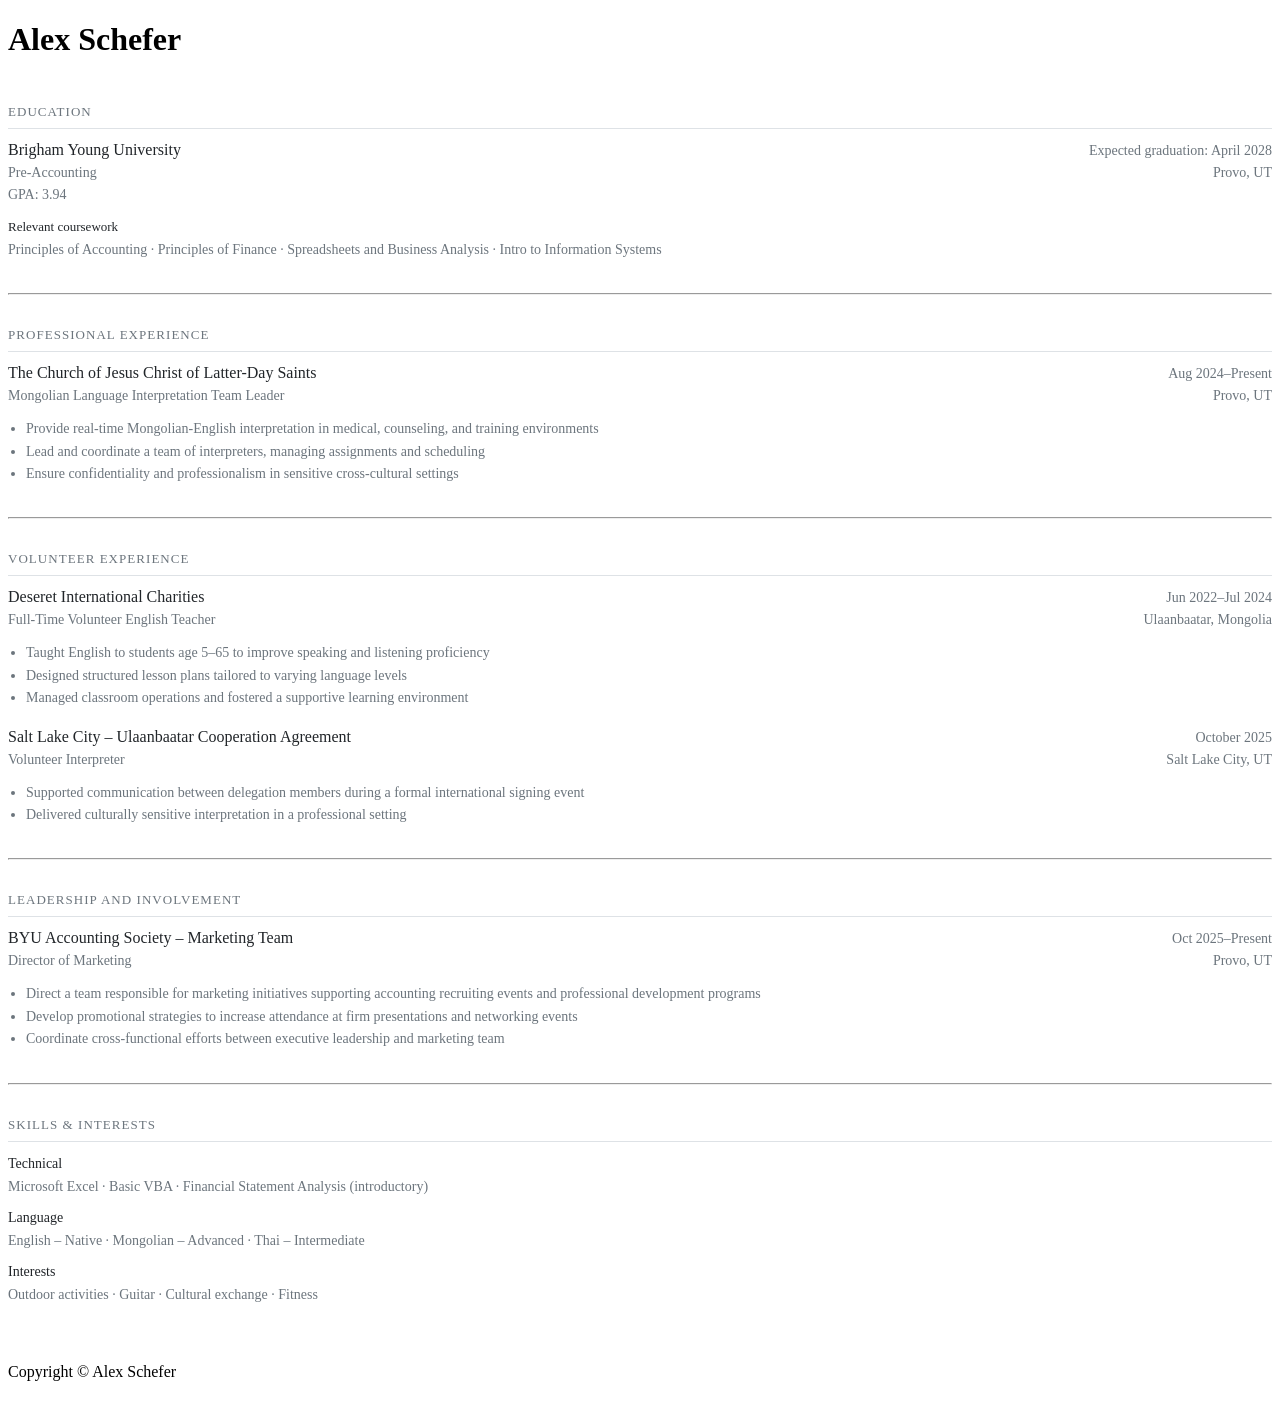
==== index.html @ 232545e4 "Add files via upload" ====
<!DOCTYPE html>
<html lang="en">
<head>
    <meta charset="utf-8" />
    <meta name="viewport" content="width=device-width, initial-scale=1, shrink-to-fit=no" />
    <title>Alex Schefer | Resume</title>

    <link href="https://fonts.googleapis.com/css?family=Lora:400,700,400italic,700italic" rel="stylesheet" type="text/css" />
    <link href="https://fonts.googleapis.com/css?family=Open+Sans:300italic,400italic,600italic,700italic,800italic,400,300,600,700,800" rel="stylesheet" type="text/css" />
    <link href="../css/styles.css" rel="stylesheet" />
</head>
<body>

    <header class="masthead" style="background-image: url('../assets/img/linkedin.png')">
        <div class="container position-relative px-4 px-lg-5">
            <div class="row gx-4 gx-lg-5 justify-content-center">
                <div class="col-md-10 col-lg-8 col-xl-7">
                    <div class="site-heading">
                        <h1>Alex Schefer</h1>
                    </div>
                </div>
            </div>
        </div>
    </header>

    <main class="container px-4 px-lg-5">
        <div class="row gx-4 gx-lg-5 justify-content-center">
            <div class="col-md-10 col-lg-8 col-xl-7">

                <div style="padding: 1.5rem 0;">
                    <h2 style="font-size: 13px; font-weight: 500; letter-spacing: 0.08em; text-transform: uppercase; color: #6c757d; margin: 0 0 12px; border-bottom: 0.5px solid #dee2e6; padding-bottom: 8px;">
                        Education
                    </h2>

                    <div style="display: flex; flex-direction: column; gap: 6px;">
                        <div style="display: flex; justify-content: space-between; align-items: baseline; flex-wrap: wrap; gap: 4px;">
                            <span style="font-size: 16px; font-weight: 500; color: #212529;">Brigham Young University</span>
                            <span style="font-size: 14px; color: #6c757d;">Expected graduation: April 2028</span>
                        </div>

                        <div style="display: flex; justify-content: space-between; align-items: baseline; flex-wrap: wrap; gap: 4px;">
                            <span style="font-size: 14px; color: #6c757d;">Pre-Accounting</span>
                            <span style="font-size: 14px; color: #6c757d;">Provo, UT</span>
                        </div>

                        <div style="font-size: 14px; color: #6c757d;">GPA: 3.94</div>
                    </div>

                    <div style="margin-top: 14px;">
                        <span style="font-size: 13px; font-weight: 500; color: #212529;">Relevant coursework</span>
                        <p style="font-size: 14px; color: #6c757d; margin: 4px 0 0; line-height: 1.6;">
                            Principles of Accounting · Principles of Finance · Spreadsheets and Business Analysis · Intro to Information Systems
                        </p>
                    </div>
                </div>

                <hr class="my-4" />

                <div style="padding: 1.5rem 0;">
                    <h2 style="font-size: 13px; font-weight: 500; letter-spacing: 0.08em; text-transform: uppercase; color: #6c757d; margin: 0 0 12px; border-bottom: 0.5px solid #dee2e6; padding-bottom: 8px;">
                        Professional Experience
                    </h2>

                    <div style="display: flex; flex-direction: column; gap: 6px;">
                        <div style="display: flex; justify-content: space-between; align-items: baseline; flex-wrap: wrap; gap: 4px;">
                            <span style="font-size: 16px; font-weight: 500; color: #212529;">The Church of Jesus Christ of Latter-Day Saints</span>
                            <span style="font-size: 14px; color: #6c757d;">Aug 2024–Present</span>
                        </div>

                        <div style="display: flex; justify-content: space-between; align-items: baseline; flex-wrap: wrap; gap: 4px;">
                            <span style="font-size: 14px; color: #6c757d;">Mongolian Language Interpretation Team Leader</span>
                            <span style="font-size: 14px; color: #6c757d;">Provo, UT</span>
                        </div>
                    </div>

                    <div style="margin-top: 14px;">
                        <ul style="margin: 0; padding-left: 18px; color: #6c757d; font-size: 14px; line-height: 1.6;">
                            <li>Provide real-time Mongolian-English interpretation in medical, counseling, and training environments</li>
                            <li>Lead and coordinate a team of interpreters, managing assignments and scheduling</li>
                            <li>Ensure confidentiality and professionalism in sensitive cross-cultural settings</li>
                        </ul>
                    </div>
                </div>

                <hr class="my-4" />

                <div style="padding: 1.5rem 0;">
                    <h2 style="font-size: 13px; font-weight: 500; letter-spacing: 0.08em; text-transform: uppercase; color: #6c757d; margin: 0 0 12px; border-bottom: 0.5px solid #dee2e6; padding-bottom: 8px;">
                        Volunteer Experience
                    </h2>

                    <div style="display: flex; flex-direction: column; gap: 6px;">
                        <div style="display: flex; justify-content: space-between; align-items: baseline; flex-wrap: wrap; gap: 4px;">
                            <span style="font-size: 16px; font-weight: 500; color: #212529;">Deseret International Charities</span>
                            <span style="font-size: 14px; color: #6c757d;">Jun 2022–Jul 2024</span>
                        </div>

                        <div style="display: flex; justify-content: space-between; align-items: baseline; flex-wrap: wrap; gap: 4px;">
                            <span style="font-size: 14px; color: #6c757d;">Full-Time Volunteer English Teacher</span>
                            <span style="font-size: 14px; color: #6c757d;">Ulaanbaatar, Mongolia</span>
                        </div>
                    </div>

                    <div style="margin-top: 14px;">
                        <ul style="margin: 0; padding-left: 18px; color: #6c757d; font-size: 14px; line-height: 1.6;">
                            <li>Taught English to students age 5–65 to improve speaking and listening proficiency</li>
                            <li>Designed structured lesson plans tailored to varying language levels</li>
                            <li>Managed classroom operations and fostered a supportive learning environment</li>
                        </ul>
                    </div>

                    <div style="height: 18px;"></div>

                    <div style="display: flex; flex-direction: column; gap: 6px;">
                        <div style="display: flex; justify-content: space-between; align-items: baseline; flex-wrap: wrap; gap: 4px;">
                            <span style="font-size: 16px; font-weight: 500; color: #212529;">Salt Lake City – Ulaanbaatar Cooperation Agreement</span>
                            <span style="font-size: 14px; color: #6c757d;">October 2025</span>
                        </div>

                        <div style="display: flex; justify-content: space-between; align-items: baseline; flex-wrap: wrap; gap: 4px;">
                            <span style="font-size: 14px; color: #6c757d;">Volunteer Interpreter</span>
                            <span style="font-size: 14px; color: #6c757d;">Salt Lake City, UT</span>
                        </div>
                    </div>

                    <div style="margin-top: 14px;">
                        <ul style="margin: 0; padding-left: 18px; color: #6c757d; font-size: 14px; line-height: 1.6;">
                            <li>Supported communication between delegation members during a formal international signing event</li>
                            <li>Delivered culturally sensitive interpretation in a professional setting</li>
                        </ul>
                    </div>
                </div>

                <hr class="my-4" />

                <div style="padding: 1.5rem 0;">
                    <h2 style="font-size: 13px; font-weight: 500; letter-spacing: 0.08em; text-transform: uppercase; color: #6c757d; margin: 0 0 12px; border-bottom: 0.5px solid #dee2e6; padding-bottom: 8px;">
                        Leadership and Involvement
                    </h2>

                    <div style="display: flex; flex-direction: column; gap: 6px;">
                        <div style="display: flex; justify-content: space-between; align-items: baseline; flex-wrap: wrap; gap: 4px;">
                            <span style="font-size: 16px; font-weight: 500; color: #212529;">BYU Accounting Society – Marketing Team</span>
                            <span style="font-size: 14px; color: #6c757d;">Oct 2025–Present</span>
                        </div>

                        <div style="display: flex; justify-content: space-between; align-items: baseline; flex-wrap: wrap; gap: 4px;">
                            <span style="font-size: 14px; color: #6c757d;">Director of Marketing</span>
                            <span style="font-size: 14px; color: #6c757d;">Provo, UT</span>
                        </div>
                    </div>

                    <div style="margin-top: 14px;">
                        <ul style="margin: 0; padding-left: 18px; color: #6c757d; font-size: 14px; line-height: 1.6;">
                            <li>Direct a team responsible for marketing initiatives supporting accounting recruiting events and professional development programs</li>
                            <li>Develop promotional strategies to increase attendance at firm presentations and networking events</li>
                            <li>Coordinate cross-functional efforts between executive leadership and marketing team</li>
                        </ul>
                    </div>
                </div>

                <hr class="my-4" />

                <div style="padding: 1.5rem 0;">
                    <h2 style="font-size: 13px; font-weight: 500; letter-spacing: 0.08em; text-transform: uppercase; color: #6c757d; margin: 0 0 12px; border-bottom: 0.5px solid #dee2e6; padding-bottom: 8px;">
                        Skills & Interests
                    </h2>

                    <div style="display: flex; flex-direction: column; gap: 10px;">
                        <div>
                            <span style="font-size: 14px; font-weight: 500; color: #212529;">Technical</span>
                            <p style="font-size: 14px; color: #6c757d; margin: 4px 0 0; line-height: 1.6;">
                                Microsoft Excel · Basic VBA · Financial Statement Analysis (introductory)
                            </p>
                        </div>

                        <div>
                            <span style="font-size: 14px; font-weight: 500; color: #212529;">Language</span>
                            <p style="font-size: 14px; color: #6c757d; margin: 4px 0 0; line-height: 1.6;">
                                English – Native · Mongolian – Advanced · Thai – Intermediate
                            </p>
                        </div>

                        <div>
                            <span style="font-size: 14px; font-weight: 500; color: #212529;">Interests</span>
                            <p style="font-size: 14px; color: #6c757d; margin: 4px 0 0; line-height: 1.6;">
                                Outdoor activities · Guitar · Cultural exchange · Fitness
                            </p>
                        </div>
                    </div>
                </div>

            </div>
        </div>
    </main>

    <footer class="border-top">
        <div class="container px-4 px-lg-5">
            <div class="small text-center text-muted fst-italic" style="padding: 2rem 0;">
                Copyright &copy; Alex Schefer
            </div>
        </div>
    </footer>

</body>
</html>
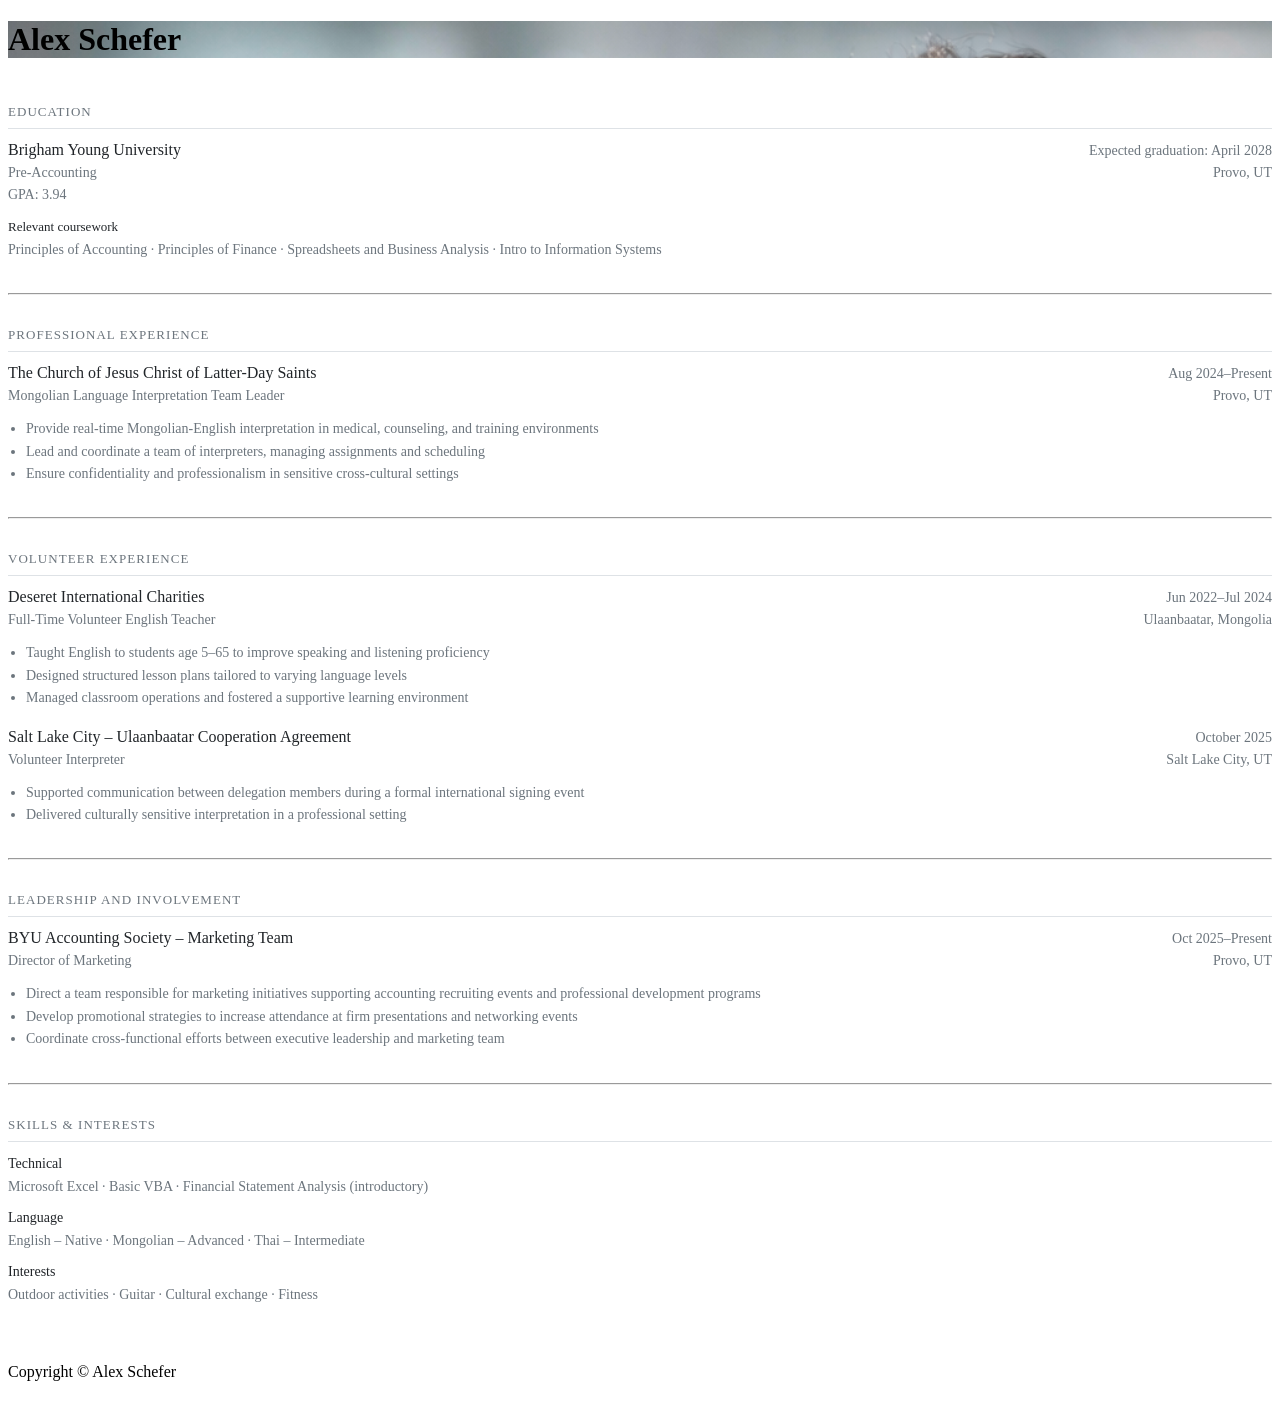
==== commit 59998379: "Update index.html" ====
--- a/index.html
+++ b/index.html
@@ -11,7 +11,7 @@
 </head>
 <body>
 
-    <header class="masthead" style="background-image: url('../assets/img/linkedin.png')">
+    <header class="masthead" style="background-image: url('linkedin.png')">
         <div class="container position-relative px-4 px-lg-5">
             <div class="row gx-4 gx-lg-5 justify-content-center">
                 <div class="col-md-10 col-lg-8 col-xl-7">
@@ -203,4 +203,4 @@
     </footer>
 
 </body>
-</html>+</html>
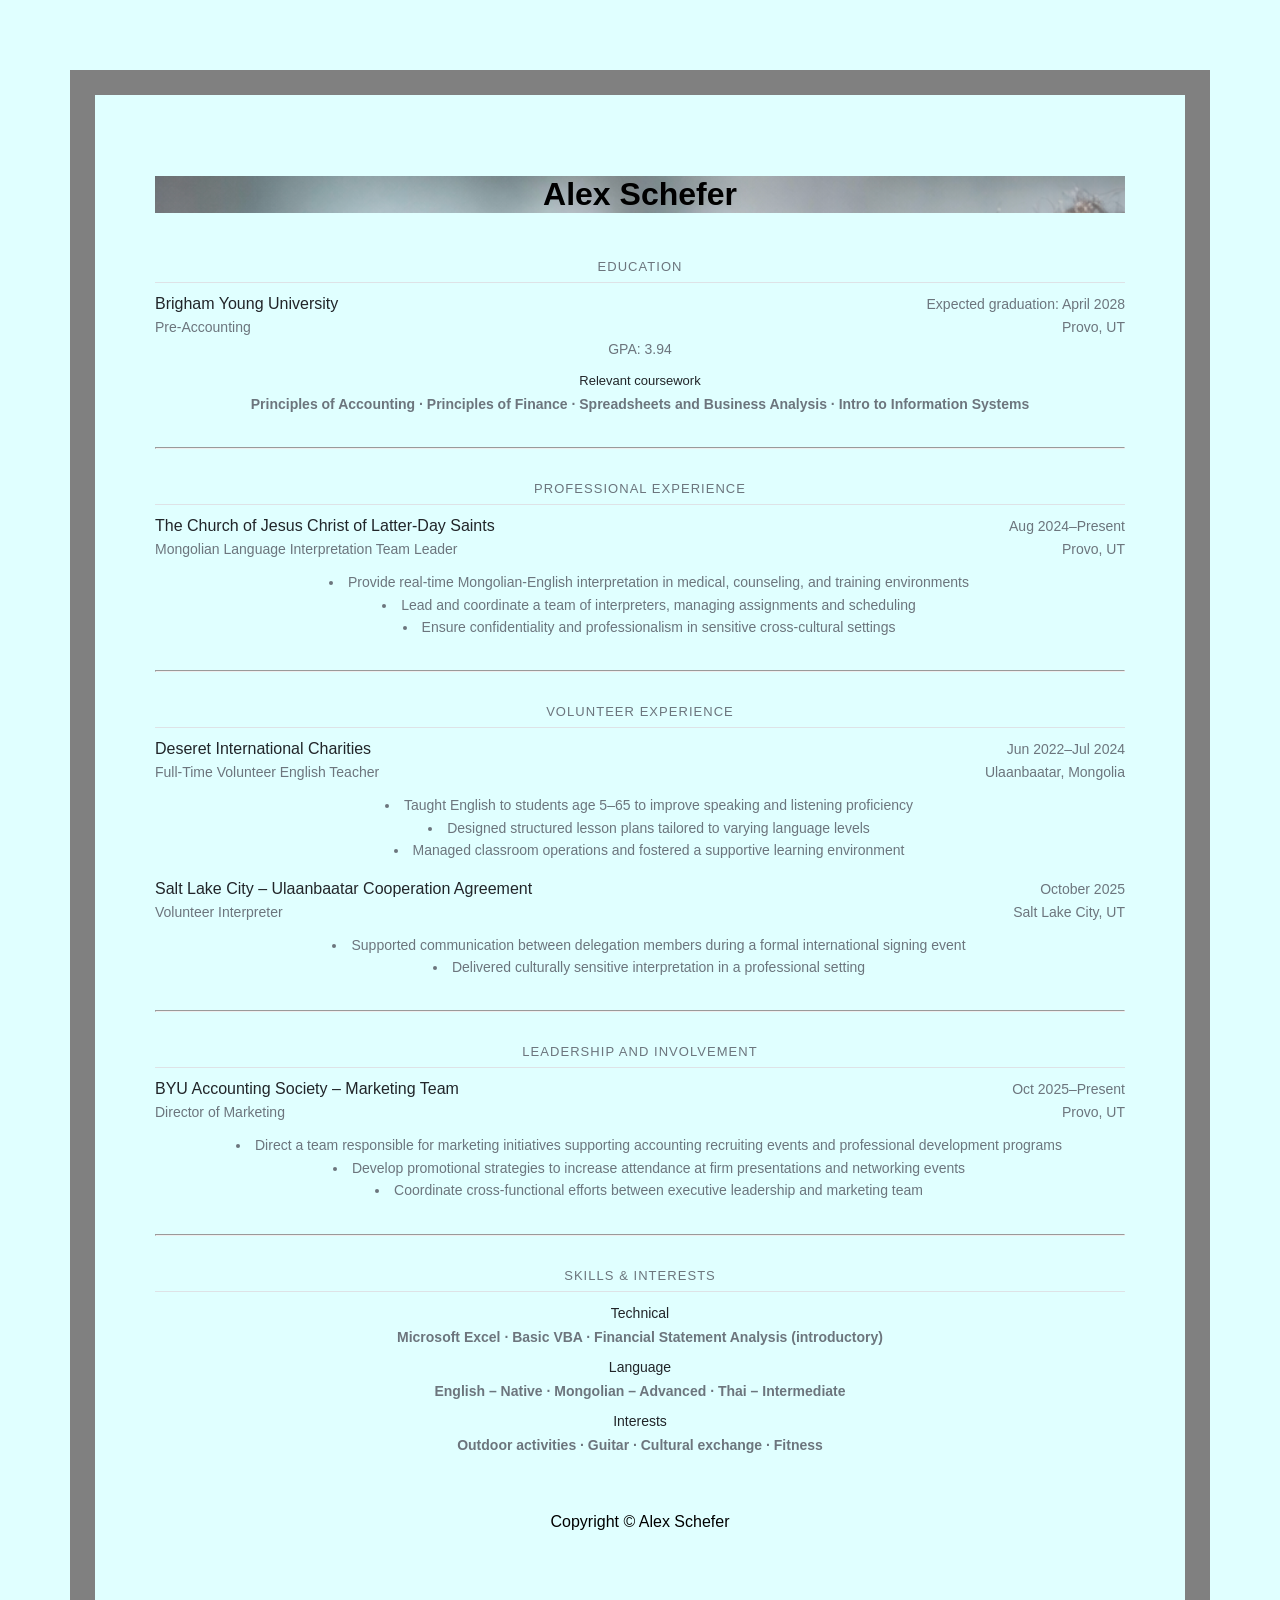
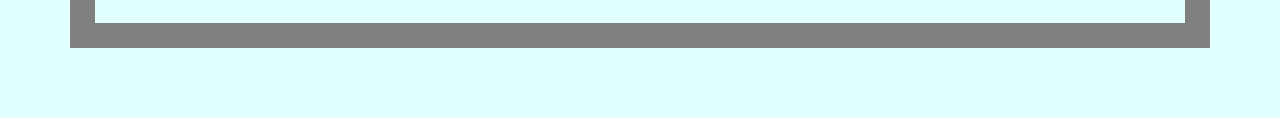
==== commit 376ccf5d: "Update index.html" ====
--- a/index.html
+++ b/index.html
@@ -7,7 +7,7 @@
 
     <link href="https://fonts.googleapis.com/css?family=Lora:400,700,400italic,700italic" rel="stylesheet" type="text/css" />
     <link href="https://fonts.googleapis.com/css?family=Open+Sans:300italic,400italic,600italic,700italic,800italic,400,300,600,700,800" rel="stylesheet" type="text/css" />
-    <link href="../css/styles.css" rel="stylesheet" />
+    <link href="styles.css" rel="stylesheet" />
 </head>
 <body>
 
--- a/styles.css
+++ b/styles.css
@@ -0,0 +1,27 @@
+p{
+    font-weight: bold;
+    font-size: 20px;
+}
+
+#top{
+    text-decoration: underline;
+}
+
+.emphasizeText{
+    font-style: italic;
+    color:red
+}
+
+body{
+    background-color: lightcyan;
+    font-family: Verdana, Geneva, Tahoma, sans-serif;
+    text-align: center;
+    border: 25px solid grey;
+    margin: 70px;
+    padding: 60px
+}
+ol, ul {
+    text-align: center;
+    list-style-position: inside;
+    padding-left: 0;
+}
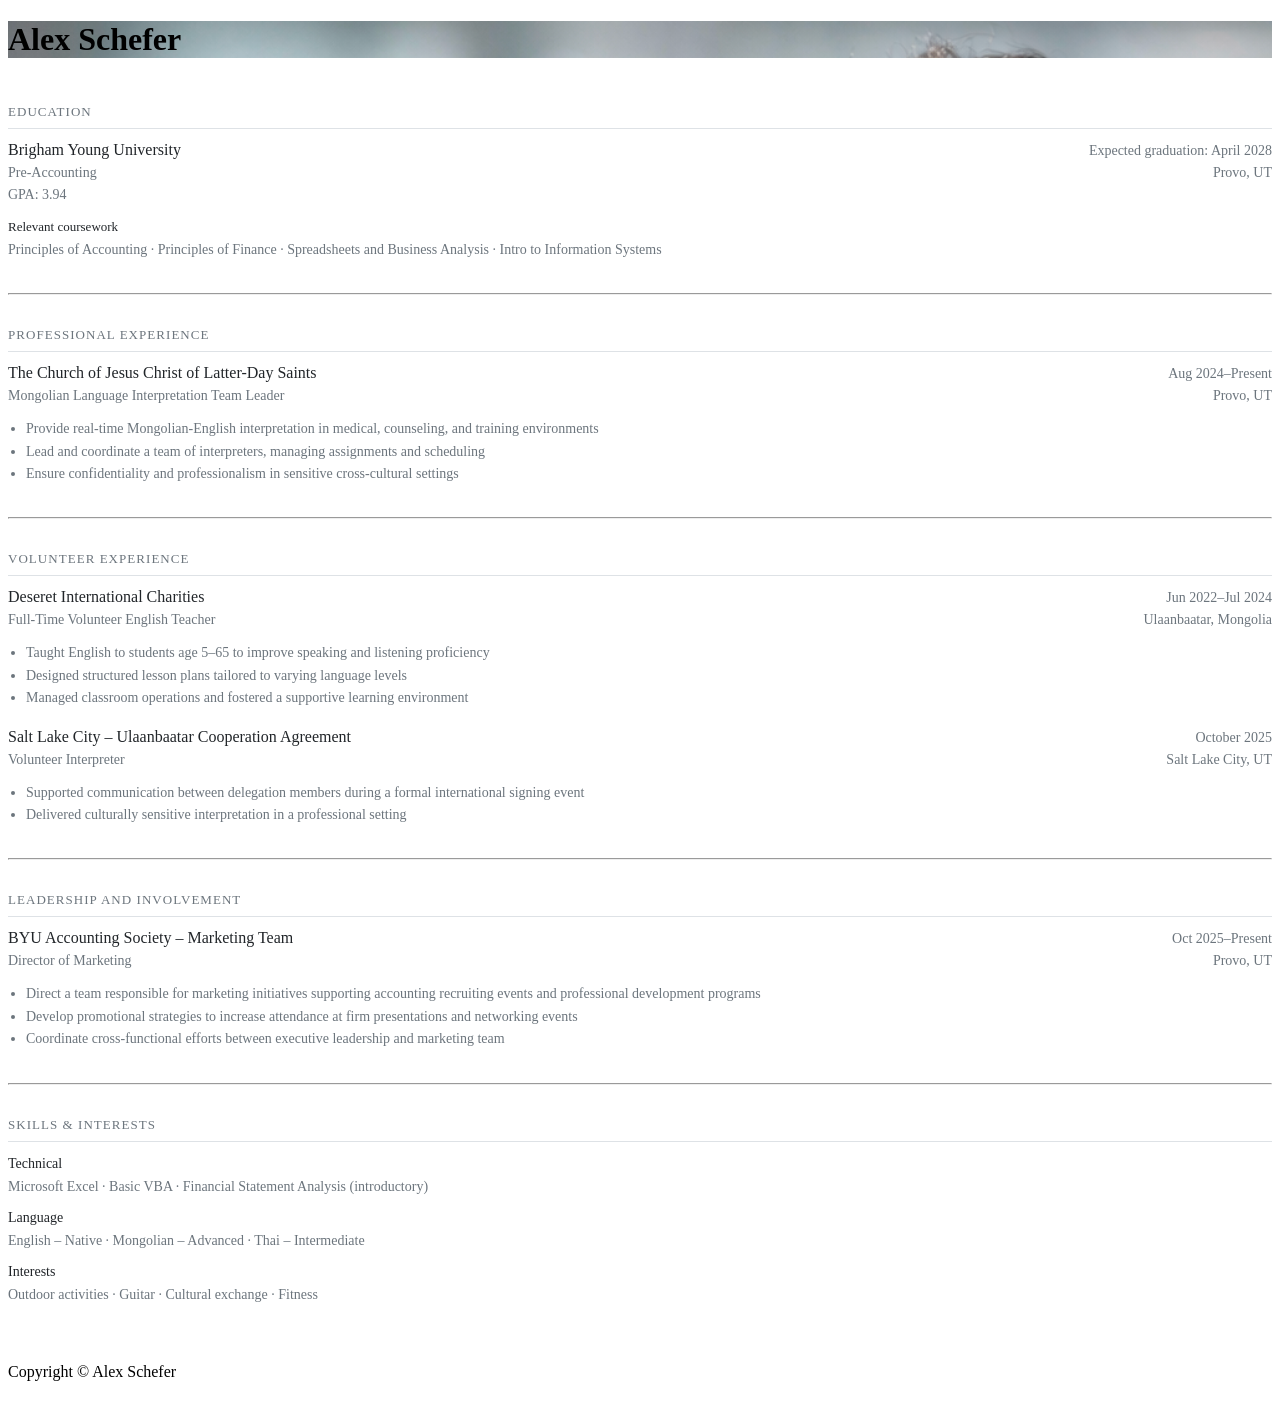
==== commit 3f226379: "Update index.html" ====
--- a/index.html
+++ b/index.html
@@ -7,7 +7,9 @@
 
     <link href="https://fonts.googleapis.com/css?family=Lora:400,700,400italic,700italic" rel="stylesheet" type="text/css" />
     <link href="https://fonts.googleapis.com/css?family=Open+Sans:300italic,400italic,600italic,700italic,800italic,400,300,600,700,800" rel="stylesheet" type="text/css" />
-    <link href="styles.css" rel="stylesheet" />
+    <link href="styles.css" rel="stylesheet" /
+        <link rel="icon" type="image/x-icon" href="linkedin.png"/
+    <
 </head>
 <body>
 
